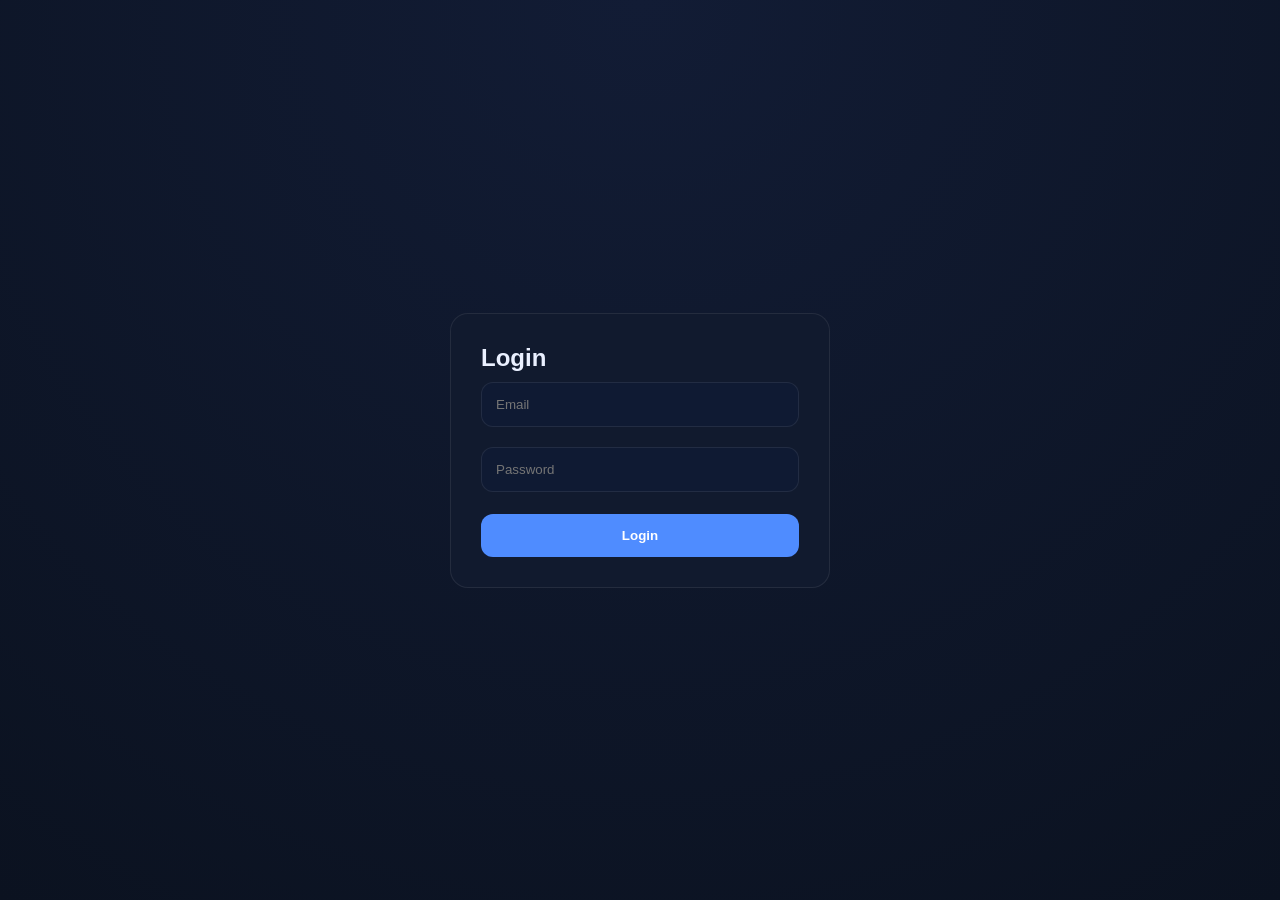
==== dashboard.html @ b1f77ae4 "Add files via upload" ====
<!DOCTYPE html>
<html>
<head>
  <title>Dashboard</title>
  <link rel="stylesheet" href="style.css">
</head>
<body onload="check()">

<div class="sidebar">
  <a href="dashboard.html">Dashboard</a>
  <a href="transfer.html">Transfer</a>
  <a href="transactions.html">Transactions</a>
</div>

<div class="main">

  <div class="card">
    <h2>Hi there, Thane!</h2>
    <p class="balance" id="bal">$250,000,000.00</p>

    <div class="row">
      <button class="small-btn" onclick="toggle()">Hide/Show</button>
      <button class="small-btn" onclick="copyAcc()">Copy Acc</button>
    </div>

    <p id="acc">7963064085</p>
  </div>

</div>

<script src="script.js"></script>
</body>
</html>
---- style.css ----
@import url('https://fonts.googleapis.com/css2?family=Inter:wght@300;400;500;600;700;800&display=swap');

:root {
  --bg: #0b1220;
  --card: #111a2e;
  --card2: #0f1a33;
  --text: #eaf0ff;
  --muted: #9fb0d0;
  --primary: #4f8cff;
  --success: #22c55e;
  --danger: #ef4444;
  --border: rgba(255,255,255,0.08);
}

* {
  margin: 0;
  padding: 0;
  box-sizing: border-box;
  font-family: 'Inter', sans-serif;
}

body {
  background: radial-gradient(circle at top, #121c35, var(--bg));
  color: var(--text);
}

.auth-container {
  height: 100vh;
  display: flex;
  justify-content: center;
  align-items: center;
}

.auth-box {
  width: 380px;
  background: var(--card);
  padding: 30px;
  border-radius: 18px;
  border: 1px solid var(--border);
}

input {
  width: 100%;
  padding: 14px;
  margin: 10px 0;
  border-radius: 12px;
  border: 1px solid var(--border);
  background: var(--card2);
  color: var(--text);
}

button {
  width: 100%;
  padding: 14px;
  margin-top: 12px;
  border: none;
  border-radius: 12px;
  background: var(--primary);
  color: white;
  font-weight: 600;
  cursor: pointer;
}

.sidebar {
  position: fixed;
  width: 260px;
  height: 100vh;
  background: var(--card);
  padding: 20px;
  border-right: 1px solid var(--border);
}

.sidebar a {
  display: block;
  padding: 12px;
  color: var(--muted);
  text-decoration: none;
}

.main {
  margin-left: 260px;
  padding: 24px;
}

.card {
  background: var(--card);
  padding: 18px;
  border-radius: 16px;
  border: 1px solid var(--border);
  margin-bottom: 16px;
}

.balance {
  font-size: 34px;
  font-weight: 800;
}

.row {
  display: flex;
  gap: 10px;
  margin-top: 10px;
}

.small-btn {
  padding: 10px;
  background: rgba(255,255,255,0.06);
  border: 1px solid var(--border);
  border-radius: 10px;
}
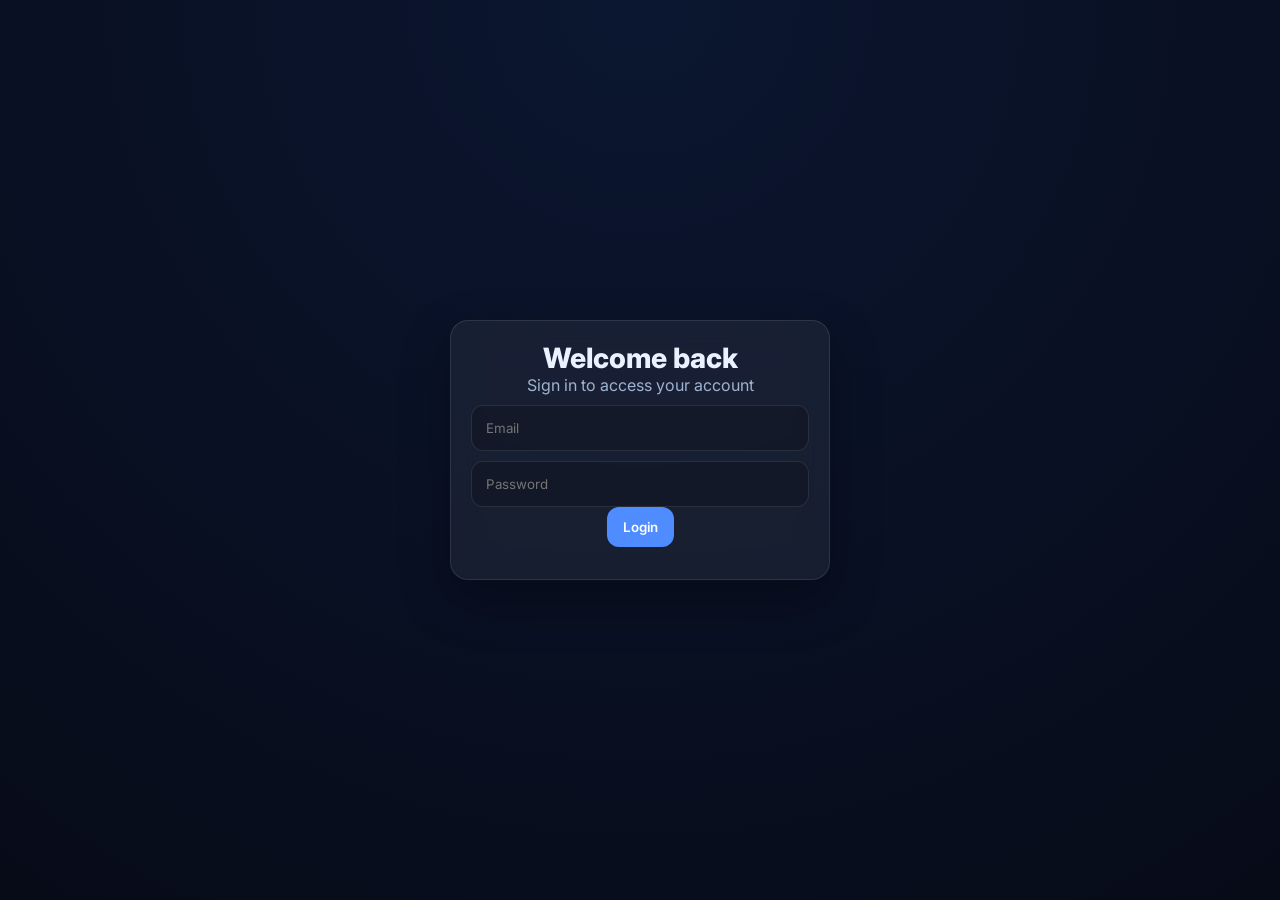
==== commit 4d2b194d: "Add files via upload" ====
--- a/dashboard.html
+++ b/dashboard.html
@@ -1,33 +1,93 @@
 <!DOCTYPE html>
-<html>
+<html lang="en">
 <head>
+  <meta charset="UTF-8">
   <title>Dashboard</title>
   <link rel="stylesheet" href="style.css">
 </head>
-<body onload="check()">
 
-<div class="sidebar">
-  <a href="dashboard.html">Dashboard</a>
-  <a href="transfer.html">Transfer</a>
-  <a href="transactions.html">Transactions</a>
-</div>
+<body onload="checkAuth()">
 
-<div class="main">
+<div class="layout">
 
-  <div class="card">
-    <h2>Hi there, Thane!</h2>
-    <p class="balance" id="bal">$250,000,000.00</p>
+  <!-- SIDEBAR -->
+  <div class="sidebar">
+    <h2 style="font-size:20px; margin-bottom:20px;">NeoBank</h2>
 
-    <div class="row">
-      <button class="small-btn" onclick="toggle()">Hide/Show</button>
-      <button class="small-btn" onclick="copyAcc()">Copy Acc</button>
+    <a href="dashboard.html">🏠 Home</a>
+    <a href="transfer.html">💸 Transfer</a>
+    <a href="transactions.html">📊 History</a>
+  </div>
+
+  <!-- MAIN -->
+  <div class="main">
+
+    <!-- HERO BALANCE -->
+    <div class="card">
+
+      <p class="muted">Available Balance</p>
+
+      <h1 class="balance" id="balance">$250,000,000.00</h1>
+
+      <p class="muted">Account: 7963064085</p>
+
+      <div style="display:flex; gap:10px; margin-top:15px;">
+        <button onclick="toggleBalance()">Hide/Show</button>
+        <button onclick="copyAcc()">Copy Account</button>
+      </div>
+
     </div>
 
-    <p id="acc">7963064085</p>
+    <!-- QUICK ACTIONS -->
+    <div class="grid">
+
+      <div class="card" onclick="go('transfer.html')" style="cursor:pointer;">
+        <h3>💸 Send Money</h3>
+        <p class="muted">Transfer funds instantly</p>
+      </div>
+
+      <div class="card" onclick="go('transactions.html')" style="cursor:pointer;">
+        <h3>📊 Activity</h3>
+        <p class="muted">View transactions</p>
+      </div>
+
+      <div class="card">
+        <h3>💳 Cards</h3>
+        <p class="muted">Manage your cards</p>
+      </div>
+
+    </div>
+
   </div>
 
 </div>
 
+<script>
+function checkAuth() {
+  if (sessionStorage.getItem("loggedIn") !== "true") {
+    window.location.href = "index.html";
+  }
+}
+
+let hidden = false;
+
+function toggleBalance() {
+  const bal = document.getElementById("balance");
+
+  hidden = !hidden;
+
+  bal.innerText = hidden ? "******" : "$250,000,000.00";
+}
+
+function copyAcc() {
+  navigator.clipboard.writeText("7963064085");
+  alert("Account copied");
+}
+
+function go(page) {
+  window.location.href = page;
+}
+</script>
 <script src="script.js"></script>
 </body>
 </html>
--- a/style.css
+++ b/style.css
@@ -1,30 +1,57 @@
 @import url('https://fonts.googleapis.com/css2?family=Inter:wght@300;400;500;600;700;800&display=swap');
 
 :root {
-  --bg: #0b1220;
-  --card: #111a2e;
-  --card2: #0f1a33;
-  --text: #eaf0ff;
-  --muted: #9fb0d0;
-  --primary: #4f8cff;
-  --success: #22c55e;
-  --danger: #ef4444;
-  --border: rgba(255,255,255,0.08);
+  --bg1: #070b18;
+  --bg2: #0b1630;
+  --card: rgba(255,255,255,0.06);
+  --stroke: rgba(255,255,255,0.10);
+  --text: #eaf2ff;
+  --muted: #9fb3d1;
+  --blue: #4f8cff;
+  --green: #22c55e;
+  --red: #ef4444;
 }
 
 * {
   margin: 0;
   padding: 0;
   box-sizing: border-box;
-  font-family: 'Inter', sans-serif;
+  font-family: "Inter", sans-serif;
 }
 
 body {
-  background: radial-gradient(circle at top, #121c35, var(--bg));
+  background: radial-gradient(circle at top, var(--bg2), var(--bg1));
   color: var(--text);
 }
 
-.auth-container {
+/* GLASS CARD */
+.card {
+  background: var(--card);
+  border: 1px solid var(--stroke);
+  border-radius: 18px;
+  padding: 20px;
+  backdrop-filter: blur(14px);
+  box-shadow: 0 20px 50px rgba(0,0,0,0.3);
+}
+
+/* BUTTONS */
+button {
+  background: var(--blue);
+  border: none;
+  padding: 12px 16px;
+  border-radius: 12px;
+  color: white;
+  font-weight: 600;
+  cursor: pointer;
+  transition: 0.2s;
+}
+
+button:hover {
+  transform: translateY(-2px);
+}
+
+/* LOGIN */
+.auth {
   height: 100vh;
   display: flex;
   justify-content: center;
@@ -33,77 +60,69 @@
 
 .auth-box {
   width: 380px;
-  background: var(--card);
-  padding: 30px;
-  border-radius: 18px;
-  border: 1px solid var(--border);
+  text-align: center;
 }
 
+/* INPUT */
 input {
   width: 100%;
   padding: 14px;
-  margin: 10px 0;
+  margin-top: 10px;
   border-radius: 12px;
-  border: 1px solid var(--border);
-  background: var(--card2);
-  color: var(--text);
+  border: 1px solid var(--stroke);
+  background: rgba(0,0,0,0.2);
+  color: white;
 }
 
-button {
-  width: 100%;
-  padding: 14px;
-  margin-top: 12px;
-  border: none;
-  border-radius: 12px;
-  background: var(--primary);
-  color: white;
-  font-weight: 600;
-  cursor: pointer;
+/* DASHBOARD LAYOUT */
+.layout {
+  display: flex;
 }
 
+/* SIDEBAR */
 .sidebar {
+  width: 240px;
+  height: 100vh;
+  padding: 20px;
   position: fixed;
-  width: 260px;
-  height: 100vh;
-  background: var(--card);
-  padding: 20px;
-  border-right: 1px solid var(--border);
 }
 
 .sidebar a {
   display: block;
   padding: 12px;
+  margin: 6px 0;
   color: var(--muted);
   text-decoration: none;
+  border-radius: 10px;
 }
 
+.sidebar a:hover {
+  background: rgba(255,255,255,0.06);
+  color: white;
+}
+
+/* MAIN */
 .main {
-  margin-left: 260px;
+  margin-left: 240px;
   padding: 24px;
 }
 
-.card {
-  background: var(--card);
-  padding: 18px;
-  border-radius: 16px;
-  border: 1px solid var(--border);
-  margin-bottom: 16px;
+/* HERO BALANCE */
+.balance {
+  font-size: 42px;
+  font-weight: 800;
+  letter-spacing: -1px;
 }
 
-.balance {
-  font-size: 34px;
-  font-weight: 800;
+/* GRID ACTIONS */
+.grid {
+  display: grid;
+  grid-template-columns: repeat(auto-fit, minmax(180px, 1fr));
+  gap: 16px;
+  margin-top: 20px;
 }
 
-.row {
-  display: flex;
-  gap: 10px;
-  margin-top: 10px;
-}
-
-.small-btn {
-  padding: 10px;
-  background: rgba(255,255,255,0.06);
-  border: 1px solid var(--border);
-  border-radius: 10px;
+/* SMALL TEXT */
+.muted {
+  color: var(--muted);
 }
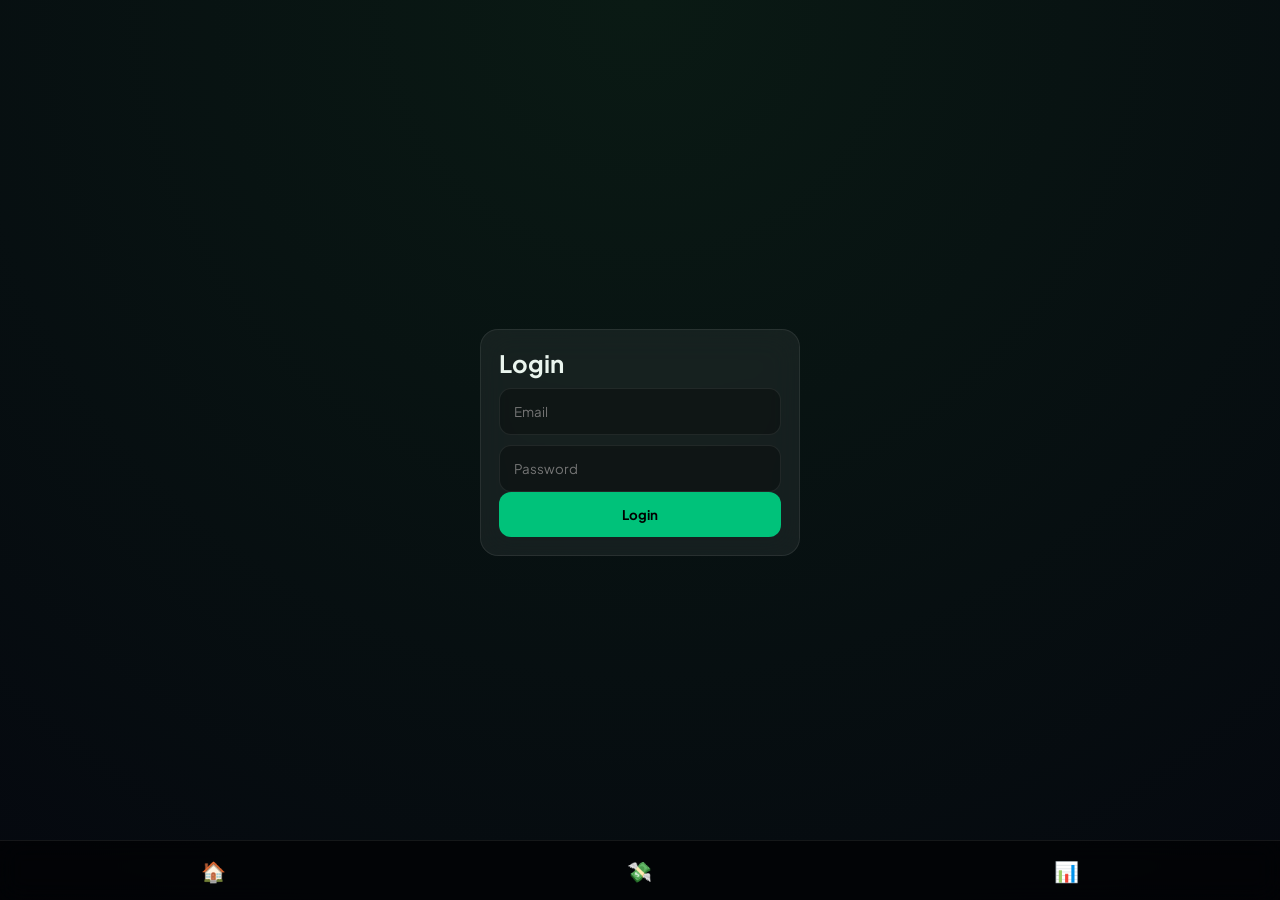
==== commit c526a8ed: "Add files via upload" ====
--- a/dashboard.html
+++ b/dashboard.html
@@ -1,93 +1,43 @@
 <!DOCTYPE html>
-<html lang="en">
+<html>
 <head>
-  <meta charset="UTF-8">
-  <title>Dashboard</title>
+<link rel="manifest" href="manifest.json">
+<meta name="theme-color" content="#00c27a">
+  <meta name="viewport" content="width=device-width, initial-scale=1.0">
   <link rel="stylesheet" href="style.css">
 </head>
-
-<body onload="checkAuth()">
+<div class="bottom-nav">
+  <a href="dashboard.html">🏠</a>
+  <a href="transfer.html">💸</a>
+  <a href="transactions.html">📊</a>
+</div>
+<body onload="check()">
 
 <div class="layout">
 
-  <!-- SIDEBAR -->
   <div class="sidebar">
-    <h2 style="font-size:20px; margin-bottom:20px;">NeoBank</h2>
-
-    <a href="dashboard.html">🏠 Home</a>
-    <a href="transfer.html">💸 Transfer</a>
-    <a href="transactions.html">📊 History</a>
+    <h3>NeoBank</h3>
+    <a href="dashboard.html">Home</a>
+    <a href="transfer.html">Transfer</a>
+    <a href="transactions.html">History</a>
   </div>
 
-  <!-- MAIN -->
   <div class="main">
 
-    <!-- HERO BALANCE -->
     <div class="card">
+      <h2>Hi there, Thane!</h2>
+      <p class="balance" id="bal">$250,000,000.00</p>
 
-      <p class="muted">Available Balance</p>
+      <button onclick="toggle()">Hide/Show</button>
+      <button onclick="copyAcc()">Copy Account</button>
 
-      <h1 class="balance" id="balance">$250,000,000.00</h1>
-
-      <p class="muted">Account: 7963064085</p>
-
-      <div style="display:flex; gap:10px; margin-top:15px;">
-        <button onclick="toggleBalance()">Hide/Show</button>
-        <button onclick="copyAcc()">Copy Account</button>
-      </div>
-
-    </div>
-
-    <!-- QUICK ACTIONS -->
-    <div class="grid">
-
-      <div class="card" onclick="go('transfer.html')" style="cursor:pointer;">
-        <h3>💸 Send Money</h3>
-        <p class="muted">Transfer funds instantly</p>
-      </div>
-
-      <div class="card" onclick="go('transactions.html')" style="cursor:pointer;">
-        <h3>📊 Activity</h3>
-        <p class="muted">View transactions</p>
-      </div>
-
-      <div class="card">
-        <h3>💳 Cards</h3>
-        <p class="muted">Manage your cards</p>
-      </div>
-
+      <p>7963064085</p>
     </div>
 
   </div>
 
 </div>
 
-<script>
-function checkAuth() {
-  if (sessionStorage.getItem("loggedIn") !== "true") {
-    window.location.href = "index.html";
-  }
-}
-
-let hidden = false;
-
-function toggleBalance() {
-  const bal = document.getElementById("balance");
-
-  hidden = !hidden;
-
-  bal.innerText = hidden ? "******" : "$250,000,000.00";
-}
-
-function copyAcc() {
-  navigator.clipboard.writeText("7963064085");
-  alert("Account copied");
-}
-
-function go(page) {
-  window.location.href = page;
-}
-</script>
 <script src="script.js"></script>
 </body>
 </html>
--- a/style.css
+++ b/style.css
@@ -1,66 +1,80 @@
-@import url('https://fonts.googleapis.com/css2?family=Inter:wght@300;400;500;600;700;800&display=swap');
+@import url('https://fonts.googleapis.com/css2?family=Plus+Jakarta+Sans:wght@300;400;500;600;700;800&display=swap');
 
 :root {
-  --bg1: #070b18;
-  --bg2: #0b1630;
+  --bg: #05080f;
   --card: rgba(255,255,255,0.06);
-  --stroke: rgba(255,255,255,0.10);
-  --text: #eaf2ff;
-  --muted: #9fb3d1;
-  --blue: #4f8cff;
-  --green: #22c55e;
-  --red: #ef4444;
+  --stroke: rgba(255,255,255,0.08);
+  --text: #eaf5ee;
+  --muted: #9fb2a6;
+  --primary: #00c27a;
+  --danger: #ff4d4d;
 }
 
 * {
   margin: 0;
   padding: 0;
   box-sizing: border-box;
-  font-family: "Inter", sans-serif;
+  font-family: 'Plus Jakarta Sans', sans-serif;
+}
+
+html, body {
+  height: 100%;
+  width: 100%;
+  overflow-x: hidden;
+  overflow-y: auto;
 }
 
 body {
-  background: radial-gradient(circle at top, var(--bg2), var(--bg1));
+  background: radial-gradient(circle at top, #0a1a14, var(--bg));
   color: var(--text);
 }
 
-/* GLASS CARD */
+/* LAYOUT */
+.layout {
+  display: flex;
+  min-height: 100vh;
+}
+
+.sidebar {
+  width: 240px;
+  position: fixed;
+  height: 100vh;
+  padding: 20px;
+}
+
+.sidebar a {
+  display: none;
+  padding: 12px;
+  color: var(--muted);
+  text-decoration: none;
+}
+
+.main {
+  margin-left: 0;
+  padding: 18px;
+  padding-bottom: 90px; /* prevents content hiding behind bottom nav */
+  width: 100%;
+}
+
+/* CARD */
 .card {
   background: var(--card);
   border: 1px solid var(--stroke);
   border-radius: 18px;
-  padding: 20px;
-  backdrop-filter: blur(14px);
-  box-shadow: 0 20px 50px rgba(0,0,0,0.3);
+  padding: 18px;
+  backdrop-filter: blur(16px);
+  margin-bottom: 16px;
 }
 
-/* BUTTONS */
+/* BUTTON */
 button {
-  background: var(--blue);
+  background: var(--primary);
   border: none;
-  padding: 12px 16px;
+  padding: 14px;
   border-radius: 12px;
-  color: white;
-  font-weight: 600;
+  font-weight: 700;
   cursor: pointer;
-  transition: 0.2s;
-}
-
-button:hover {
-  transform: translateY(-2px);
-}
-
-/* LOGIN */
-.auth {
-  height: 100vh;
-  display: flex;
-  justify-content: center;
-  align-items: center;
-}
-
-.auth-box {
-  width: 380px;
-  text-align: center;
+  width: 100%;
 }
 
 /* INPUT */
@@ -70,59 +84,54 @@
   margin-top: 10px;
   border-radius: 12px;
   border: 1px solid var(--stroke);
-  background: rgba(0,0,0,0.2);
+  background: rgba(0,0,0,0.3);
   color: white;
 }
 
-/* DASHBOARD LAYOUT */
-.layout {
-  display: flex;
+/* TEXT */
+.balance {
+  font-size: 40px;
+  font-weight: 800;
 }
 
-/* SIDEBAR */
-.sidebar {
-  width: 240px;
-  height: 100vh;
-  padding: 20px;
+.muted {
+  color: var(--muted);
+}
+.bottom-nav {
   position: fixed;
+  bottom: 0;
+  left: 0;
+  right: 0;
+
+  height: 60px;
+  background: rgba(0,0,0,0.6);
+  backdrop-filter: blur(12px);
+
+  display: flex;
+  justify-content: space-around;
+  align-items: center;
+
+  border-top: 1px solid rgba(255,255,255,0.08);
 }
 
-.sidebar a {
-  display: block;
-  padding: 12px;
-  margin: 6px 0;
-  color: var(--muted);
+.bottom-nav a {
+  color: #9fb2a6;
+  font-size: 20px;
   text-decoration: none;
-  border-radius: 10px;
 }
 
-.sidebar a:hover {
-  background: rgba(255,255,255,0.06);
-  color: white;
+.bottom-nav a:hover {
+  color: #00c27a;
+}
+button {
+  background: #00c27a;
 }
 
-/* MAIN */
-.main {
-  margin-left: 240px;
-  padding: 24px;
+/* 👇 THIS IS THE PART YOU ADD AT THE BOTTOM */
+.card {
+  transition: transform 0.2s ease, box-shadow 0.2s ease;
 }
 
-/* HERO BALANCE */
-.balance {
-  font-size: 42px;
-  font-weight: 800;
-  letter-spacing: -1px;
-}
-
-/* GRID ACTIONS */
-.grid {
-  display: grid;
-  grid-template-columns: repeat(auto-fit, minmax(180px, 1fr));
-  gap: 16px;
-  margin-top: 20px;
-}
-
-/* SMALL TEXT */
-.muted {
-  color: var(--muted);
+.card:active {
+  transform: scale(0.98);
 }
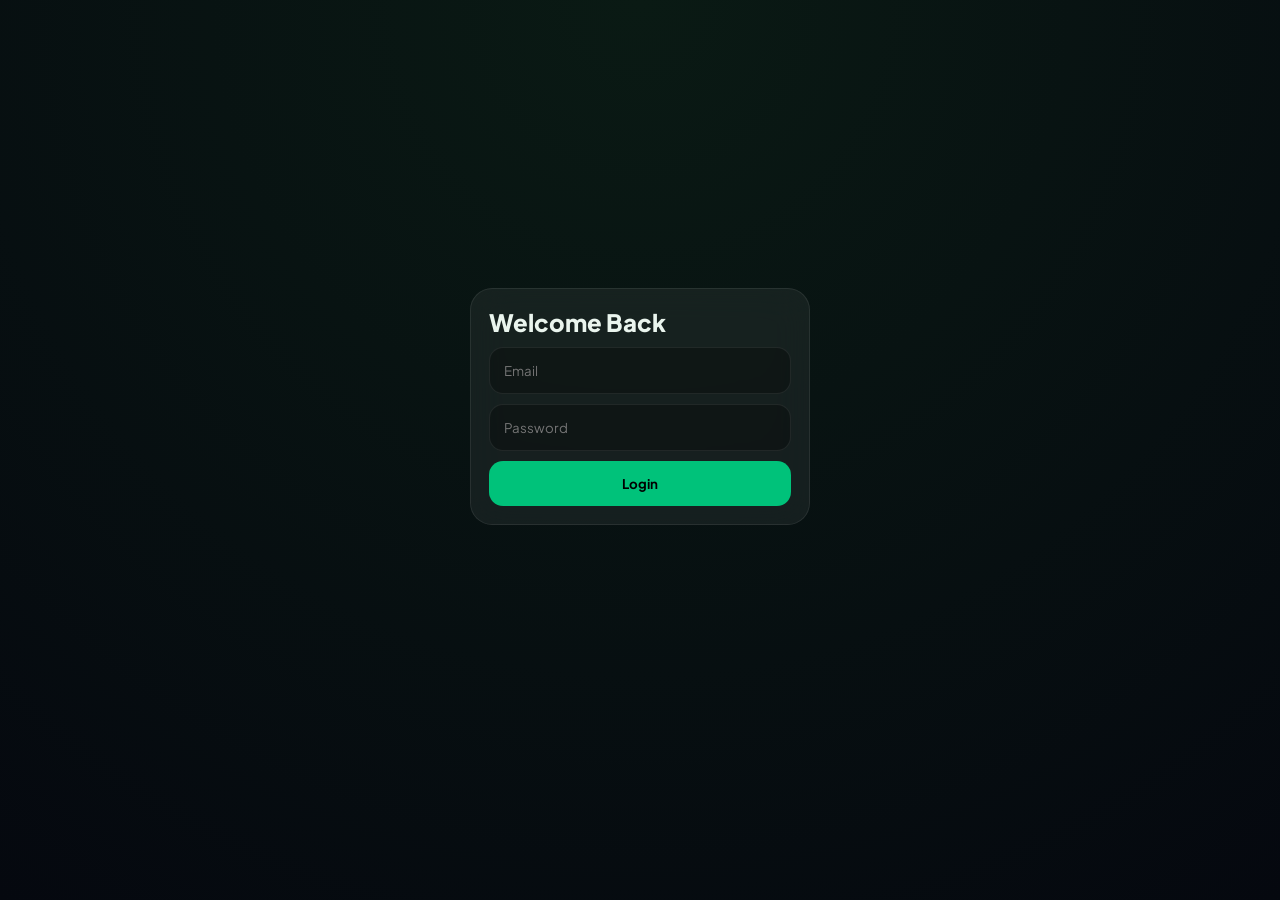
==== commit 16634cc6: "Add files via upload" ====
--- a/dashboard.html
+++ b/dashboard.html
@@ -1,42 +1,31 @@
 <!DOCTYPE html>
 <html>
 <head>
-<link rel="manifest" href="manifest.json">
-<meta name="theme-color" content="#00c27a">
   <meta name="viewport" content="width=device-width, initial-scale=1.0">
   <link rel="stylesheet" href="style.css">
 </head>
+
+<body onload="check()">
+
+<div class="main">
+
+  <div class="card">
+    <h2>Hi there, Thane</h2>
+    <p class="balance" id="bal">$250,000,000.00</p>
+
+    <button onclick="toggle()">Hide / Show</button>
+    <button onclick="copyAcc()">Copy Account</button>
+
+    <p class="muted">Account: 7963064085</p>
+  </div>
+
+</div>
+
 <div class="bottom-nav">
   <a href="dashboard.html">🏠</a>
   <a href="transfer.html">💸</a>
   <a href="transactions.html">📊</a>
 </div>
-<body onload="check()">
-
-<div class="layout">
-
-  <div class="sidebar">
-    <h3>NeoBank</h3>
-    <a href="dashboard.html">Home</a>
-    <a href="transfer.html">Transfer</a>
-    <a href="transactions.html">History</a>
-  </div>
-
-  <div class="main">
-
-    <div class="card">
-      <h2>Hi there, Thane!</h2>
-      <p class="balance" id="bal">$250,000,000.00</p>
-
-      <button onclick="toggle()">Hide/Show</button>
-      <button onclick="copyAcc()">Copy Account</button>
-
-      <p>7963064085</p>
-    </div>
-
-  </div>
-
-</div>
 
 <script src="script.js"></script>
 </body>
--- a/style.css
+++ b/style.css
@@ -7,7 +7,6 @@
   --text: #eaf5ee;
   --muted: #9fb2a6;
   --primary: #00c27a;
-  --danger: #ff4d4d;
 }
 
 * {
@@ -22,59 +21,39 @@
   width: 100%;
   overflow-x: hidden;
   overflow-y: auto;
-}
-
-body {
   background: radial-gradient(circle at top, #0a1a14, var(--bg));
   color: var(--text);
 }
 
-/* LAYOUT */
-.layout {
-  display: flex;
-  min-height: 100vh;
+/* APP LAYOUT */
+.main {
+  padding: 16px;
+  padding-bottom: 90px;
 }
 
-.sidebar {
-  width: 240px;
-  position: fixed;
-  height: 100vh;
-  padding: 20px;
-}
-
-.sidebar a {
-  display: none;
-  padding: 12px;
-  color: var(--muted);
-  text-decoration: none;
-}
-
-.main {
-  margin-left: 0;
-  padding: 18px;
-  padding-bottom: 90px; /* prevents content hiding behind bottom nav */
-  width: 100%;
-}
-
-/* CARD */
+/* CARDS */
 .card {
   background: var(--card);
   border: 1px solid var(--stroke);
-  border-radius: 18px;
+  border-radius: 22px;
   padding: 18px;
-  backdrop-filter: blur(16px);
-  margin-bottom: 16px;
+  margin-bottom: 14px;
+  backdrop-filter: blur(18px);
 }
 
-/* BUTTON */
-button {
-  background: var(--primary);
-  border: none;
-  padding: 14px;
-  border-radius: 12px;
-  font-weight: 700;
-  cursor: pointer;
-  width: 100%;
+/* TEXT */
+h1, h2 {
+  font-weight: 800;
+}
+
+.balance {
+  font-size: 44px;
+  font-weight: 800;
+  letter-spacing: -1px;
+}
+
+.muted {
+  color: var(--muted);
 }
 
 /* INPUT */
@@ -82,54 +61,54 @@
   width: 100%;
   padding: 14px;
   margin-top: 10px;
-  border-radius: 12px;
+  border-radius: 14px;
   border: 1px solid var(--stroke);
   background: rgba(0,0,0,0.3);
   color: white;
 }
 
-/* TEXT */
-.balance {
-  font-size: 40px;
-  font-weight: 800;
+/* BUTTON */
+button {
+  width: 100%;
+  padding: 14px;
+  border-radius: 14px;
+  border: none;
+  background: var(--primary);
+  font-weight: 700;
+  margin-top: 10px;
+  cursor: pointer;
 }
 
-.muted {
-  color: var(--muted);
-}
+/* BOTTOM NAV */
 .bottom-nav {
   position: fixed;
   bottom: 0;
   left: 0;
   right: 0;
-
-  height: 60px;
-  background: rgba(0,0,0,0.6);
-  backdrop-filter: blur(12px);
+  height: 70px;
 
   display: flex;
   justify-content: space-around;
   align-items: center;
 
+  background: rgba(10, 15, 25, 0.9);
+  backdrop-filter: blur(20px);
   border-top: 1px solid rgba(255,255,255,0.08);
 }
 
 .bottom-nav a {
   color: #9fb2a6;
-  font-size: 20px;
+  font-size: 22px;
   text-decoration: none;
 }
 
 .bottom-nav a:hover {
   color: #00c27a;
 }
-button {
-  background: #00c27a;
-}
 
-/* 👇 THIS IS THE PART YOU ADD AT THE BOTTOM */
+/* ANIMATION FEEL */
 .card {
-  transition: transform 0.2s ease, box-shadow 0.2s ease;
+  transition: transform 0.2s ease;
 }
 
 .card:active {
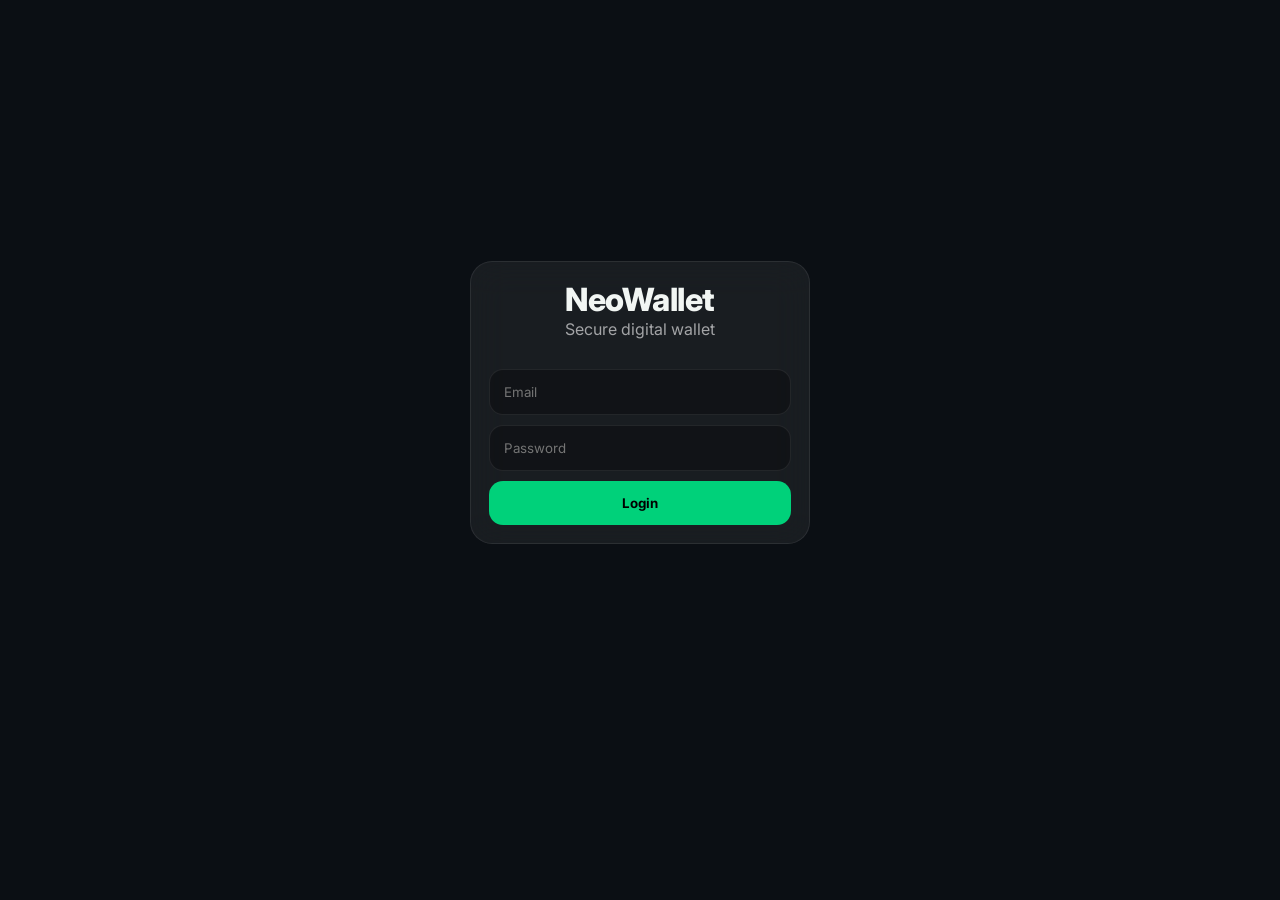
==== commit 25970632: "Add files via upload" ====
--- a/dashboard.html
+++ b/dashboard.html
@@ -1,8 +1,8 @@
 <!DOCTYPE html>
 <html>
 <head>
-  <meta name="viewport" content="width=device-width, initial-scale=1.0">
-  <link rel="stylesheet" href="style.css">
+<meta name="viewport" content="width=device-width,initial-scale=1">
+<link rel="stylesheet" href="style.css">
 </head>
 
 <body onload="check()">
@@ -10,21 +10,21 @@
 <div class="main">
 
   <div class="card">
-    <h2>Hi there, Thane</h2>
-    <p class="balance" id="bal">$250,000,000.00</p>
+    <h2>Welcome back</h2>
+    <p class="balance" id="balance">$250,000,000.00</p>
 
     <button onclick="toggle()">Hide / Show</button>
-    <button onclick="copyAcc()">Copy Account</button>
+    <button onclick="copyAcc()">Copy Wallet ID</button>
 
-    <p class="muted">Account: 7963064085</p>
+    <p class="muted">Wallet ID: 7963064085</p>
   </div>
 
 </div>
 
 <div class="bottom-nav">
   <a href="dashboard.html">🏠</a>
-  <a href="transfer.html">💸</a>
-  <a href="transactions.html">📊</a>
+  <a href="send.html">💶</a>
+  <a href="activity.html">📊</a>
 </div>
 
 <script src="script.js"></script>
--- a/style.css
+++ b/style.css
@@ -1,116 +1,93 @@
-@import url('https://fonts.googleapis.com/css2?family=Plus+Jakarta+Sans:wght@300;400;500;600;700;800&display=swap');
+@import url('https://fonts.googleapis.com/css2?family=Inter:wght@300;400;500;600;700;800&display=swap');
 
-:root {
-  --bg: #05080f;
-  --card: rgba(255,255,255,0.06);
-  --stroke: rgba(255,255,255,0.08);
-  --text: #eaf5ee;
-  --muted: #9fb2a6;
-  --primary: #00c27a;
+:root{
+  --bg:#0b0f14;
+  --card:rgba(255,255,255,0.06);
+  --stroke:rgba(255,255,255,0.08);
+  --text:#f2f6f3;
+  --muted:rgba(255,255,255,0.6);
+  --accent:#00d17a;
 }
 
-* {
-  margin: 0;
-  padding: 0;
-  box-sizing: border-box;
-  font-family: 'Plus Jakarta Sans', sans-serif;
+*{
+  margin:0;
+  padding:0;
+  box-sizing:border-box;
+  font-family:"Inter", sans-serif;
 }
 
-html, body {
-  height: 100%;
-  width: 100%;
-  overflow-x: hidden;
-  overflow-y: auto;
-  background: radial-gradient(circle at top, #0a1a14, var(--bg));
-  color: var(--text);
+html,body{
+  height:100%;
+  width:100%;
+  background:var(--bg);
+  color:var(--text);
+  overflow-x:hidden;
 }
 
-/* APP LAYOUT */
-.main {
-  padding: 16px;
-  padding-bottom: 90px;
+.main{
+  padding:18px;
+  padding-bottom:100px;
 }
 
-/* CARDS */
-.card {
-  background: var(--card);
-  border: 1px solid var(--stroke);
-  border-radius: 22px;
-  padding: 18px;
-  margin-bottom: 14px;
-  backdrop-filter: blur(18px);
+.card{
+  background:var(--card);
+  border:1px solid var(--stroke);
+  border-radius:22px;
+  padding:18px;
+  margin-bottom:14px;
+  backdrop-filter:blur(18px);
 }
 
-/* TEXT */
-h1, h2 {
-  font-weight: 800;
+h1,h2{
+  font-weight:800;
+  letter-spacing:-0.5px;
 }
 
-.balance {
-  font-size: 44px;
-  font-weight: 800;
-  letter-spacing: -1px;
+.balance{
+  font-size:clamp(28px,6vw,44px);
+  font-weight:800;
+  white-space:nowrap;
+  overflow:hidden;
 }
 
-.muted {
-  color: var(--muted);
+input{
+  width:100%;
+  padding:14px;
+  margin-top:10px;
+  border-radius:14px;
+  border:1px solid var(--stroke);
+  background:rgba(0,0,0,0.3);
+  color:white;
 }
 
-/* INPUT */
-input {
-  width: 100%;
-  padding: 14px;
-  margin-top: 10px;
-  border-radius: 14px;
-  border: 1px solid var(--stroke);
-  background: rgba(0,0,0,0.3);
-  color: white;
+button{
+  width:100%;
+  padding:14px;
+  border:none;
+  border-radius:14px;
+  background:var(--accent);
+  font-weight:700;
+  margin-top:10px;
 }
 
-/* BUTTON */
-button {
-  width: 100%;
-  padding: 14px;
-  border-radius: 14px;
-  border: none;
-  background: var(--primary);
-  font-weight: 700;
-  margin-top: 10px;
-  cursor: pointer;
+.muted{color:var(--muted);}
+
+.bottom-nav{
+  position:fixed;
+  bottom:0;
+  left:0;
+  right:0;
+  height:70px;
+  display:flex;
+  justify-content:space-around;
+  align-items:center;
+  background:rgba(10,12,18,0.8);
+  backdrop-filter:blur(20px);
+  border-top:1px solid var(--stroke);
 }
 
-/* BOTTOM NAV */
-.bottom-nav {
-  position: fixed;
-  bottom: 0;
-  left: 0;
-  right: 0;
-  height: 70px;
-
-  display: flex;
-  justify-content: space-around;
-  align-items: center;
-
-  background: rgba(10, 15, 25, 0.9);
-  backdrop-filter: blur(20px);
-  border-top: 1px solid rgba(255,255,255,0.08);
-}
-
-.bottom-nav a {
-  color: #9fb2a6;
-  font-size: 22px;
-  text-decoration: none;
-}
-
-.bottom-nav a:hover {
-  color: #00c27a;
-}
-
-/* ANIMATION FEEL */
-.card {
-  transition: transform 0.2s ease;
-}
-
-.card:active {
-  transform: scale(0.98);
+.bottom-nav a{
+  color:var(--muted);
+  text-decoration:none;
+  font-size:20px;
 }
